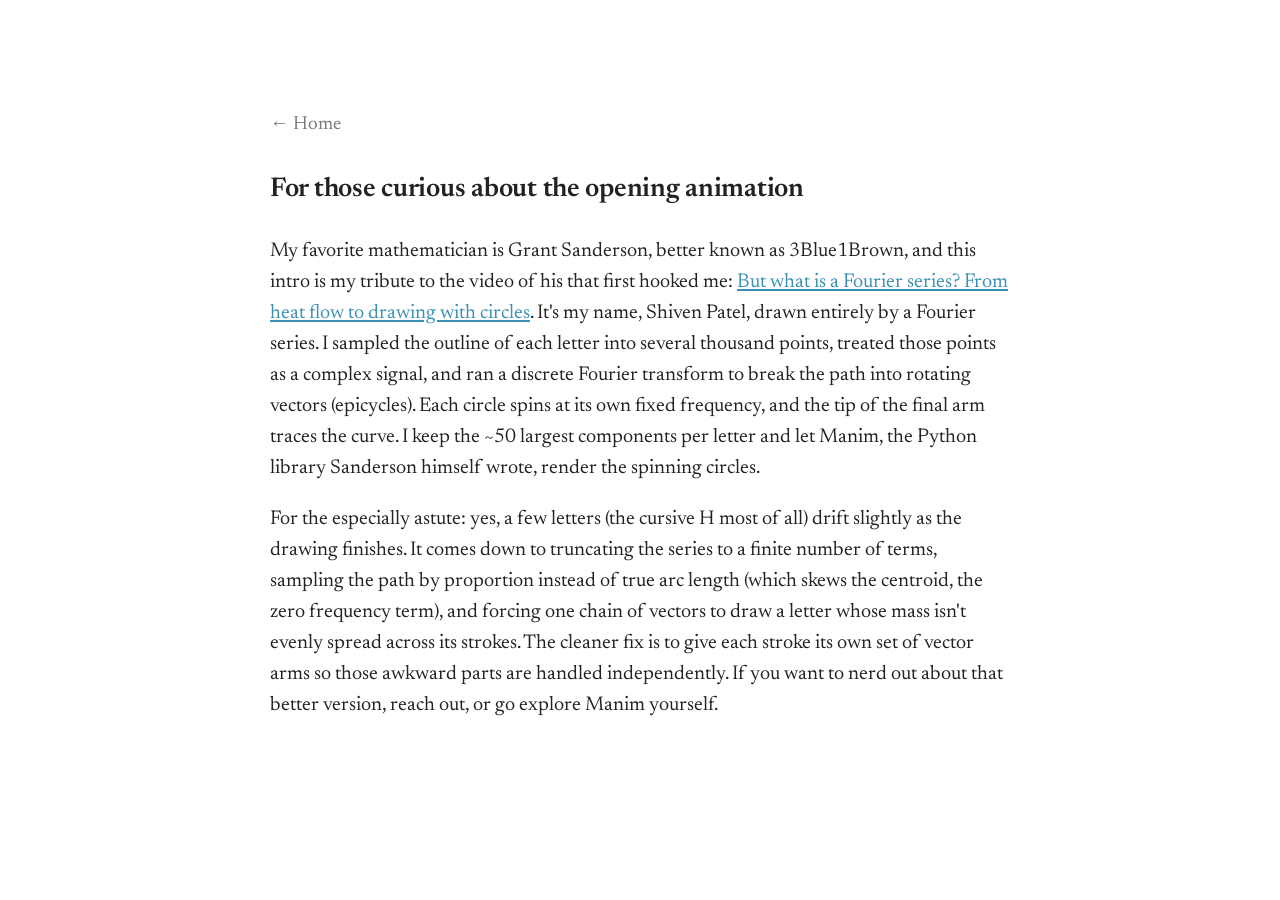
==== web/blog/fourier-intro.html @ fadfa1f4 "Simplify site and add Fourier intro blog post - Strip layout to plain white page with shared style.c" ====
<!DOCTYPE html>
<html lang="en">
<head>
<meta charset="utf-8"/>
<meta name="viewport" content="width=device-width, initial-scale=1"/>
<title>For those curious about the opening animation · Shiven Patel</title>
<link rel="icon" href="data:,">
<link rel="preconnect" href="https://fonts.googleapis.com">
<link rel="preconnect" href="https://fonts.gstatic.com" crossorigin>
<link href="https://fonts.googleapis.com/css2?family=Newsreader:opsz,wght@6..72,400;6..72,500;6..72,600&display=swap" rel="stylesheet">
<link rel="stylesheet" href="../style.css">
</head>
<body>
  <div class="container">
    <p class="back"><a href="../index.html">← Home</a></p>

    <h1>For those curious about the opening animation</h1>

    <p>
      My favorite mathematician is Grant Sanderson, better known as 3Blue1Brown, and this intro is my tribute to the video of his that first hooked me:
      <a href="https://www.youtube.com/watch?v=r6sGWTCMz2k&amp;t=1323s" target="_blank" rel="noopener">But what is a Fourier series? From heat flow to drawing with circles</a>.
      It's my name, Shiven Patel, drawn entirely by a Fourier series. I sampled the outline of each letter into several thousand points, treated those points as a complex signal, and ran a discrete Fourier transform to break the path into rotating vectors (epicycles). Each circle spins at its own fixed frequency, and the tip of the final arm traces the curve. I keep the ~50 largest components per letter and let Manim, the Python library Sanderson himself wrote, render the spinning circles.
    </p>

    <p>
      For the especially astute: yes, a few letters (the cursive H most of all) drift slightly as the drawing finishes. It comes down to truncating the series to a finite number of terms, sampling the path by proportion instead of true arc length (which skews the centroid, the zero frequency term), and forcing one chain of vectors to draw a letter whose mass isn't evenly spread across its strokes. The cleaner fix is to give each stroke its own set of vector arms so those awkward parts are handled independently. If you want to nerd out about that better version, reach out, or go explore Manim yourself.
    </p>
  </div>
</body>
</html>
---- web/style.css ----
:root {
  --ink: #232221;
  --muted: #7a7876;
  --accent: #3A8FB5;
  --accent-hover: #2b6f90;
  --border: #e8e6e4;
}

* { box-sizing: border-box; }
html { font-size: 20px; scroll-behavior: smooth; }
html, body { margin: 0; min-height: 100%; }
body {
  background: #fff;
  color: var(--ink);
  font-family: Newsreader, Georgia, serif;
  font-weight: 400;
  line-height: 1.55;
  -webkit-font-smoothing: antialiased;
  text-rendering: optimizeLegibility;
}

.container {
  max-width: 40rem;
  margin: 0 auto;
  padding: 5.5rem 1.5rem 3rem;
}

nav { margin-bottom: 1.25rem; font-size: .95rem; }
nav a {
  color: var(--ink);
  text-decoration: none;
  margin-right: 1rem;
}
nav a:hover { color: var(--accent); }

hr {
  border: none;
  border-top: 1px solid var(--border);
  margin: 1.5rem 0;
}

p { margin: 0 0 1rem; }
strong { font-weight: 600; }

h1 {
  font-size: 1.35rem;
  font-weight: 600;
  margin: 0 0 1.25rem;
  letter-spacing: -0.01em;
}

h2 {
  font-size: 1.05rem;
  font-weight: 600;
  margin: 0 0 1rem;
}

a { color: var(--accent); text-decoration: underline; text-underline-offset: 2px; }
a:hover { color: var(--accent-hover); }

.entries { list-style: none; padding: 0; margin: 0; }
.entries li { margin-bottom: 1rem; }
.entries .title a { color: var(--ink); text-decoration: none; font-weight: 500; }
.entries .title a:hover { color: var(--accent); }
.entries .meta { color: var(--muted); }
.entries .desc { color: var(--muted); font-size: .95rem; margin-top: .15rem; }

.placeholder { color: var(--muted); font-style: italic; }

.back { font-size: .95rem; margin-bottom: 1.5rem; }
.back a { color: var(--muted); text-decoration: none; }
.back a:hover { color: var(--accent); }

.contact p { margin-bottom: .5rem; }
.contact-icons {
  display: flex;
  gap: 1rem;
  align-items: center;
  margin-top: .5rem;
}
.contact-icons a {
  color: var(--ink);
  display: inline-flex;
  text-decoration: none;
}
.contact-icons a:hover { color: var(--accent); }
.contact-icons svg { width: 1.2rem; height: 1.2rem; display: block; }

@font-face {
  font-family: "Script";
  src: url("assets/GreatVibes-Regular.ttf") format("truetype");
  font-display: swap;
}

#intro {
  position: fixed; inset: 0; z-index: 100; background: #fff;
  display: grid; place-items: center;
  transition: opacity .6s ease;
}
#intro.hidden { opacity: 0; pointer-events: none; }
#introVid { max-width: 100%; max-height: 100%; display: block; }

#logo {
  position: fixed; left: 50%; top: 50%;
  transform: translate(-50%, -50%) scale(1);
  transform-origin: left top;
  z-index: 110;
  font-family: "Script", cursive; color: var(--ink);
  font-size: clamp(2.5rem, 9vw, 7rem); line-height: 1; white-space: nowrap;
  text-decoration: none; opacity: 0;
  transition: opacity .5s ease, transform .85s cubic-bezier(.22,.61,.36,1);
}
#logo .last { color: var(--muted); }
#logo.show { opacity: 1; }
#logo.corner {
  left: 1.5rem; top: 1rem;
  transform: translate(0, 0) scale(.30);
}

#page { opacity: 0; transition: opacity .7s ease .15s; }
#page.show { opacity: 1; }

@media (prefers-reduced-motion: reduce) {
  #intro { display: none; }
  #logo { opacity: 1; left: 1.5rem; top: 1rem; transform: scale(.30); transition: none; }
  #page { opacity: 1; transition: none; }
  html { scroll-behavior: auto; }
}
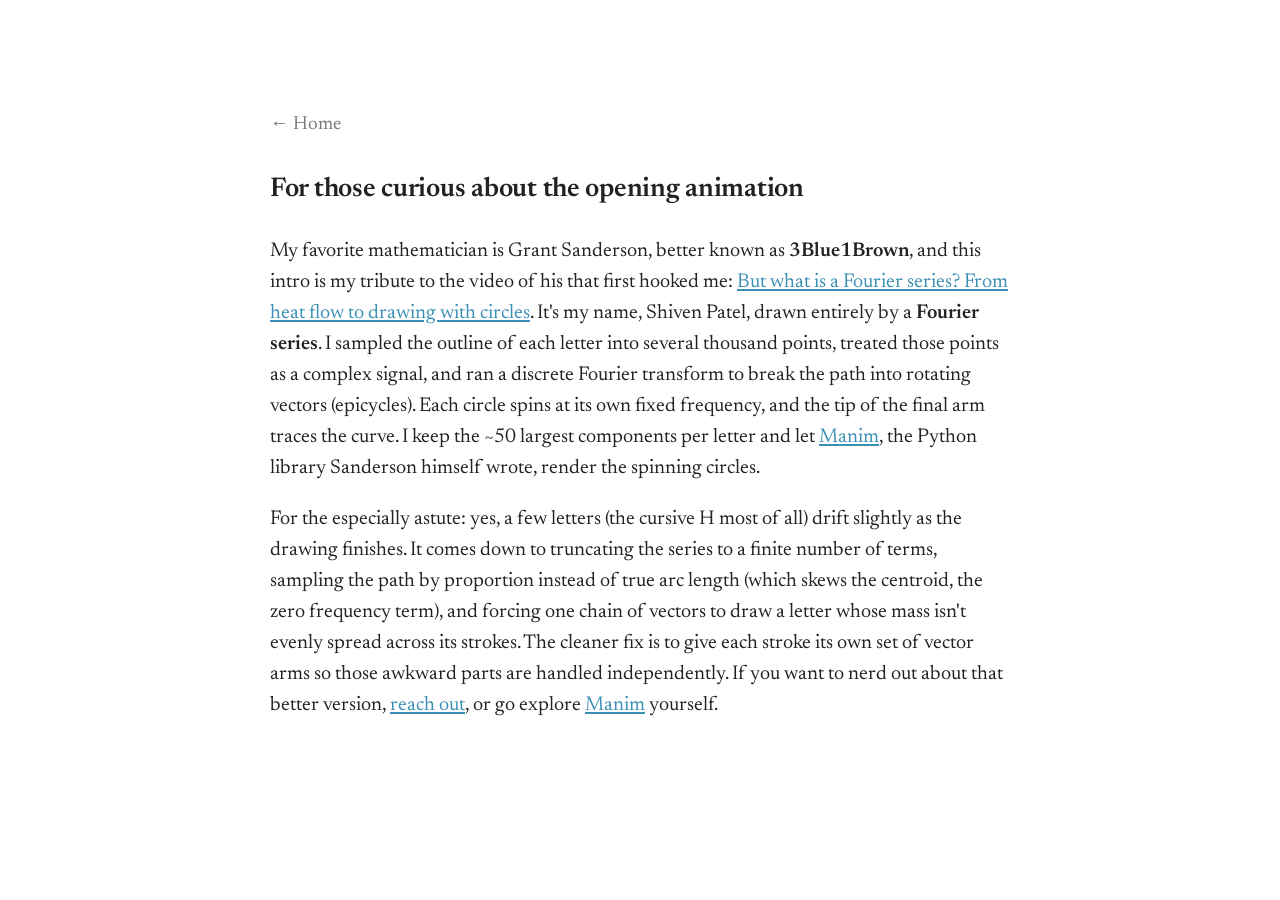
==== commit ca2727db: "Update blog links, about section, and site content - Blog: link Manim and contact; bold 3Blue1Brown " ====
--- a/web/blog/fourier-intro.html
+++ b/web/blog/fourier-intro.html
@@ -17,13 +17,13 @@
     <h1>For those curious about the opening animation</h1>
 
     <p>
-      My favorite mathematician is Grant Sanderson, better known as 3Blue1Brown, and this intro is my tribute to the video of his that first hooked me:
+      My favorite mathematician is Grant Sanderson, better known as <strong>3Blue1Brown</strong>, and this intro is my tribute to the video of his that first hooked me:
       <a href="https://www.youtube.com/watch?v=r6sGWTCMz2k&amp;t=1323s" target="_blank" rel="noopener">But what is a Fourier series? From heat flow to drawing with circles</a>.
-      It's my name, Shiven Patel, drawn entirely by a Fourier series. I sampled the outline of each letter into several thousand points, treated those points as a complex signal, and ran a discrete Fourier transform to break the path into rotating vectors (epicycles). Each circle spins at its own fixed frequency, and the tip of the final arm traces the curve. I keep the ~50 largest components per letter and let Manim, the Python library Sanderson himself wrote, render the spinning circles.
+      It's my name, Shiven Patel, drawn entirely by a <strong>Fourier series</strong>. I sampled the outline of each letter into several thousand points, treated those points as a complex signal, and ran a discrete Fourier transform to break the path into rotating vectors (epicycles). Each circle spins at its own fixed frequency, and the tip of the final arm traces the curve. I keep the ~50 largest components per letter and let <a href="https://www.manim.community" target="_blank" rel="noopener">Manim</a>, the Python library Sanderson himself wrote, render the spinning circles.
     </p>
 
     <p>
-      For the especially astute: yes, a few letters (the cursive H most of all) drift slightly as the drawing finishes. It comes down to truncating the series to a finite number of terms, sampling the path by proportion instead of true arc length (which skews the centroid, the zero frequency term), and forcing one chain of vectors to draw a letter whose mass isn't evenly spread across its strokes. The cleaner fix is to give each stroke its own set of vector arms so those awkward parts are handled independently. If you want to nerd out about that better version, reach out, or go explore Manim yourself.
+      For the especially astute: yes, a few letters (the cursive H most of all) drift slightly as the drawing finishes. It comes down to truncating the series to a finite number of terms, sampling the path by proportion instead of true arc length (which skews the centroid, the zero frequency term), and forcing one chain of vectors to draw a letter whose mass isn't evenly spread across its strokes. The cleaner fix is to give each stroke its own set of vector arms so those awkward parts are handled independently. If you want to nerd out about that better version, <a href="../index.html#contact">reach out</a>, or go explore <a href="https://www.manim.community" target="_blank" rel="noopener">Manim</a> yourself.
     </p>
   </div>
 </body>
--- a/web/style.css
+++ b/web/style.css
@@ -62,8 +62,11 @@
 .entries li { margin-bottom: 1rem; }
 .entries .title a { color: var(--ink); text-decoration: none; font-weight: 500; }
 .entries .title a:hover { color: var(--accent); }
+.entries .upcoming { color: var(--muted); font-weight: 500; }
 .entries .meta { color: var(--muted); }
 .entries .desc { color: var(--muted); font-size: .95rem; margin-top: .15rem; }
+
+.about-label { color: var(--muted); }
 
 .placeholder { color: var(--muted); font-style: italic; }
 
@@ -100,6 +103,24 @@
 #intro.hidden { opacity: 0; pointer-events: none; }
 #introVid { max-width: 100%; max-height: 100%; display: block; }
 
+#skipIntro {
+  position: fixed;
+  right: 1.25rem;
+  bottom: 1.25rem;
+  z-index: 105;
+  font-family: inherit;
+  font-size: .85rem;
+  color: var(--muted);
+  background: none;
+  border: none;
+  padding: 0;
+  cursor: pointer;
+  text-decoration: underline;
+  text-underline-offset: 2px;
+}
+#skipIntro:hover { color: var(--accent); }
+#skipIntro.hidden { display: none; }
+
 #logo {
   position: fixed; left: 50%; top: 50%;
   transform: translate(-50%, -50%) scale(1);
@@ -121,7 +142,7 @@
 #page.show { opacity: 1; }
 
 @media (prefers-reduced-motion: reduce) {
-  #intro { display: none; }
+  #intro, #skipIntro { display: none; }
   #logo { opacity: 1; left: 1.5rem; top: 1rem; transform: scale(.30); transition: none; }
   #page { opacity: 1; transition: none; }
   html { scroll-behavior: auto; }
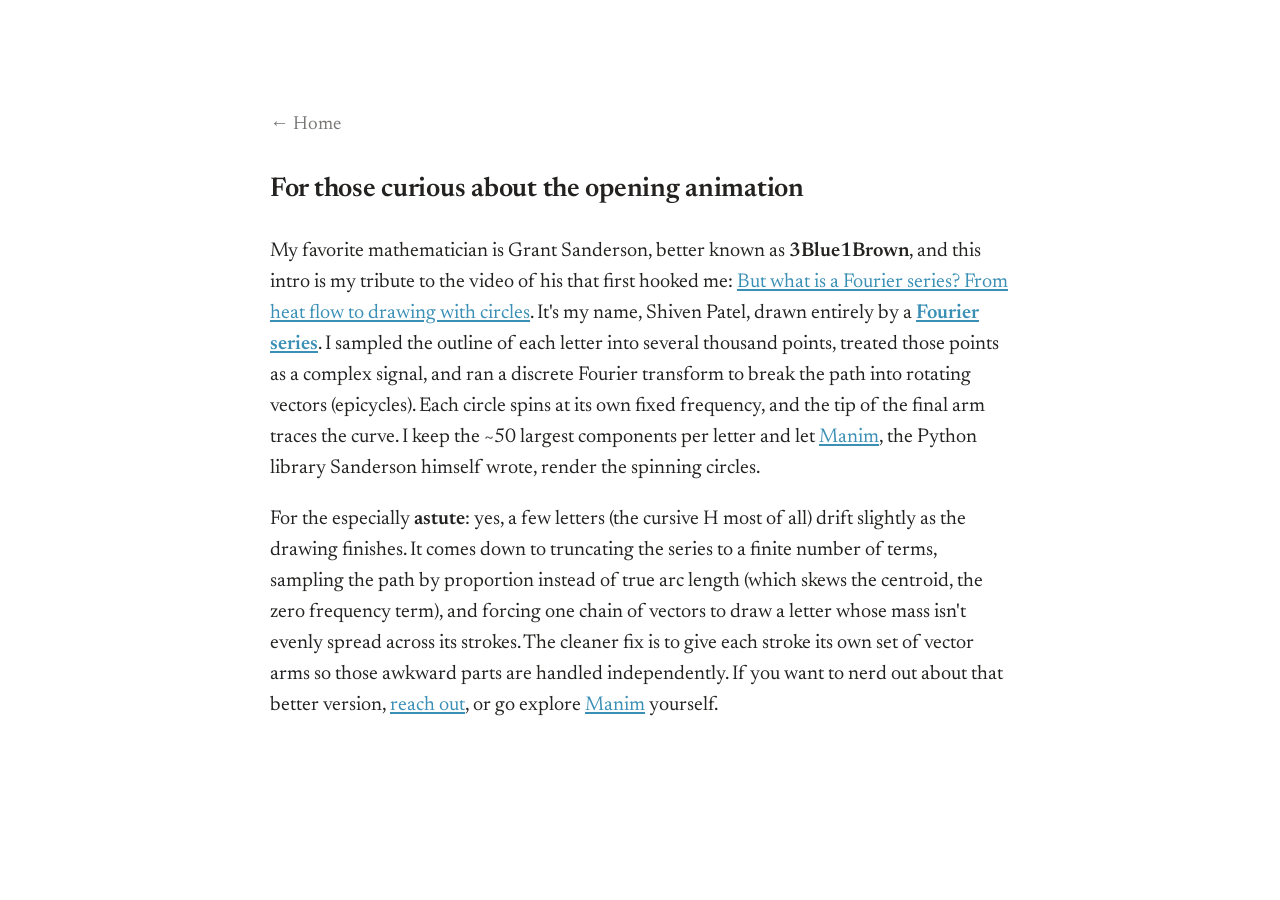
==== commit 96b31245: "Link Fourier series PDF, bold astute, skip intro on return home - Blog: Fourier series links to Stei" ====
--- a/web/blog/fourier-intro.html
+++ b/web/blog/fourier-intro.html
@@ -19,11 +19,11 @@
     <p>
       My favorite mathematician is Grant Sanderson, better known as <strong>3Blue1Brown</strong>, and this intro is my tribute to the video of his that first hooked me:
       <a href="https://www.youtube.com/watch?v=r6sGWTCMz2k&amp;t=1323s" target="_blank" rel="noopener">But what is a Fourier series? From heat flow to drawing with circles</a>.
-      It's my name, Shiven Patel, drawn entirely by a <strong>Fourier series</strong>. I sampled the outline of each letter into several thousand points, treated those points as a complex signal, and ran a discrete Fourier transform to break the path into rotating vectors (epicycles). Each circle spins at its own fixed frequency, and the tip of the final arm traces the curve. I keep the ~50 largest components per letter and let <a href="https://www.manim.community" target="_blank" rel="noopener">Manim</a>, the Python library Sanderson himself wrote, render the spinning circles.
+      It's my name, Shiven Patel, drawn entirely by a <a href="https://kryakin.site/am2/Stein-Shakarchi-1-Fourier_Analysis.pdf" target="_blank" rel="noopener"><strong>Fourier series</strong></a>. I sampled the outline of each letter into several thousand points, treated those points as a complex signal, and ran a discrete Fourier transform to break the path into rotating vectors (epicycles). Each circle spins at its own fixed frequency, and the tip of the final arm traces the curve. I keep the ~50 largest components per letter and let <a href="https://www.manim.community" target="_blank" rel="noopener">Manim</a>, the Python library Sanderson himself wrote, render the spinning circles.
     </p>
 
     <p>
-      For the especially astute: yes, a few letters (the cursive H most of all) drift slightly as the drawing finishes. It comes down to truncating the series to a finite number of terms, sampling the path by proportion instead of true arc length (which skews the centroid, the zero frequency term), and forcing one chain of vectors to draw a letter whose mass isn't evenly spread across its strokes. The cleaner fix is to give each stroke its own set of vector arms so those awkward parts are handled independently. If you want to nerd out about that better version, <a href="../index.html#contact">reach out</a>, or go explore <a href="https://www.manim.community" target="_blank" rel="noopener">Manim</a> yourself.
+      For the especially <strong>astute</strong>: yes, a few letters (the cursive H most of all) drift slightly as the drawing finishes. It comes down to truncating the series to a finite number of terms, sampling the path by proportion instead of true arc length (which skews the centroid, the zero frequency term), and forcing one chain of vectors to draw a letter whose mass isn't evenly spread across its strokes. The cleaner fix is to give each stroke its own set of vector arms so those awkward parts are handled independently. If you want to nerd out about that better version, <a href="../index.html#contact">reach out</a>, or go explore <a href="https://www.manim.community" target="_blank" rel="noopener">Manim</a> yourself.
     </p>
   </div>
 </body>
